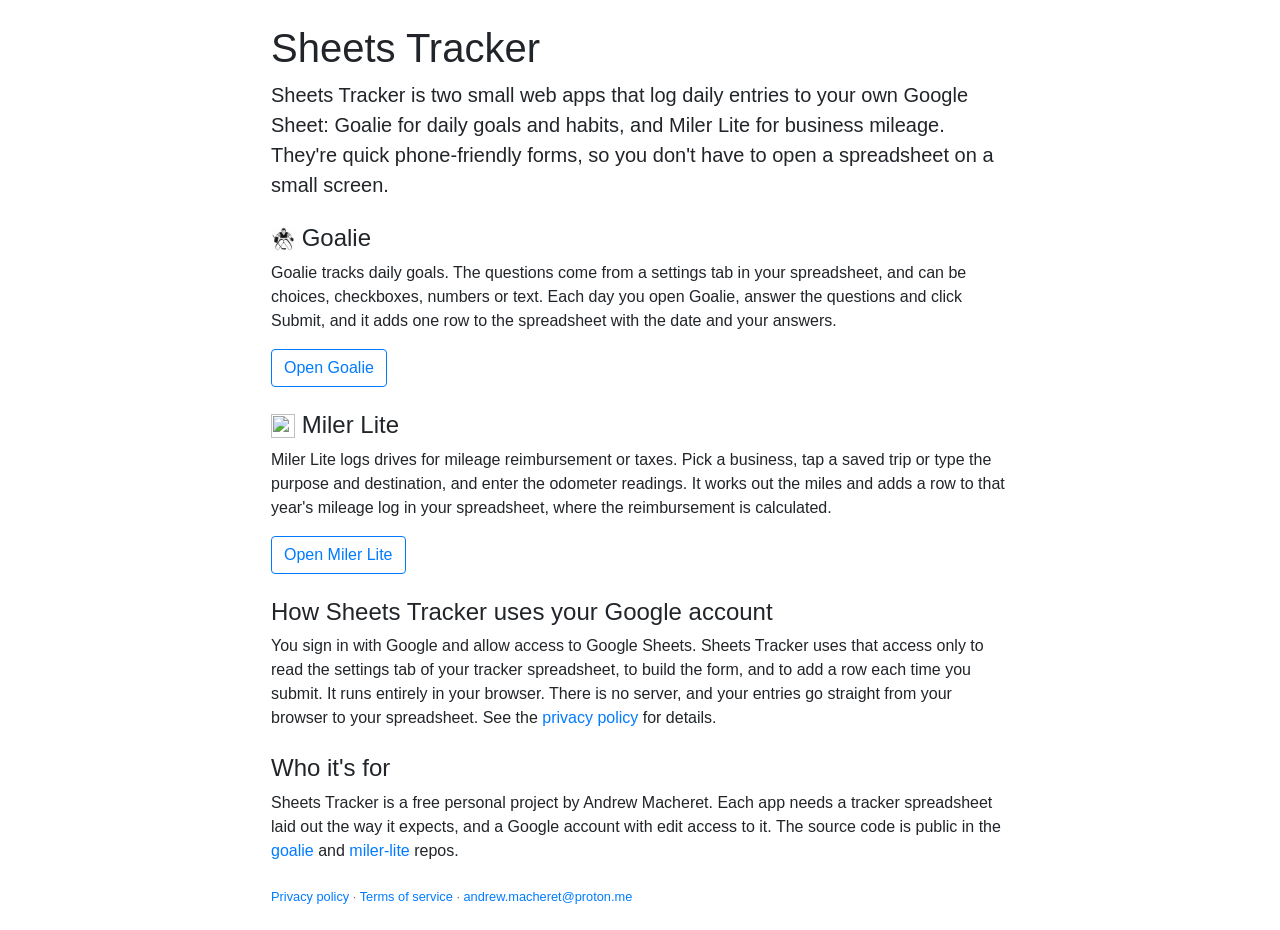
==== www/about.html @ dbc6e995 "Add a Sheets Tracker home page for Google's app review" ====
<!DOCTYPE html>
<html lang="en">
  <head>
    <title>Sheets Tracker - Goalie and Miler Lite</title>
    <meta charset="utf-8">
    <meta name="viewport" content="width=device-width, initial-scale=1, shrink-to-fit=no">
    <meta name="description" content="Sheets Tracker is two small web apps, Goalie and Miler Lite, that log daily goals and business mileage to your own Google Sheet.">
    <link rel="canonical" href="https://andrewmacheret.com/projects/goalie/about.html">
    <link rel="stylesheet"
      href="https://stackpath.bootstrapcdn.com/bootstrap/4.2.1/css/bootstrap.min.css"
      integrity="sha384-GJzZqFGwb1QTTN6wy59ffF1BuGJpLSa9DkKMp0DgiMDm4iYMj70gZWKYbI706tWS"
      crossorigin="anonymous">
  </head>
  <body>
    <main class="container my-4" style="max-width: 48rem;">
      <h1>Sheets Tracker</h1>

      <p class="lead">Sheets Tracker is two small web apps that log daily entries to your own Google Sheet: <strong>Goalie</strong> for daily goals and habits, and <strong>Miler Lite</strong> for business mileage. They're quick phone-friendly forms, so you don't have to open a spreadsheet on a small screen.</p>

      <h2 class="h4 mt-4">
        <img src="goalie.png" alt="" style="width: 1.5rem; height: 1.5rem; vertical-align: text-bottom;">
        Goalie
      </h2>
      <p>Goalie tracks daily goals. The questions come from a settings tab in your spreadsheet, and can be choices, checkboxes, numbers or text. Each day you open Goalie, answer the questions and click Submit, and it adds one row to the spreadsheet with the date and your answers.</p>
      <p><a href="https://andrewmacheret.com/projects/goalie" class="btn btn-outline-primary">Open Goalie</a></p>

      <h2 class="h4 mt-4">
        <img src="https://andrewmacheret.com/projects/miler-lite/beer.png" alt="" style="width: 1.5rem; height: 1.5rem; vertical-align: text-bottom;">
        Miler Lite
      </h2>
      <p>Miler Lite logs drives for mileage reimbursement or taxes. Pick a business, tap a saved trip or type the purpose and destination, and enter the odometer readings. It works out the miles and adds a row to that year's mileage log in your spreadsheet, where the reimbursement is calculated.</p>
      <p><a href="https://andrewmacheret.com/projects/miler-lite" class="btn btn-outline-primary">Open Miler Lite</a></p>

      <h2 class="h4 mt-4">How Sheets Tracker uses your Google account</h2>
      <p>You sign in with Google and allow access to Google Sheets. Sheets Tracker uses that access only to read the settings tab of your tracker spreadsheet, to build the form, and to add a row each time you submit. It runs entirely in your browser. There is no server, and your entries go straight from your browser to your spreadsheet. See the <a href="privacy.html">privacy policy</a> for details.</p>

      <h2 class="h4 mt-4">Who it's for</h2>
      <p>Sheets Tracker is a free personal project by Andrew Macheret. Each app needs a tracker spreadsheet laid out the way it expects, and a Google account with edit access to it. The source code is public in the <a href="https://github.com/andrewmacheret/goalie">goalie</a> and <a href="https://github.com/andrewmacheret/miler-lite">miler-lite</a> repos.</p>

      <p class="mt-4 text-muted small">
        <a href="privacy.html">Privacy policy</a> · <a href="terms.html">Terms of service</a> · <a href="mailto:andrew.macheret@proton.me">andrew.macheret@proton.me</a>
      </p>
    </main>
  </body>
</html>
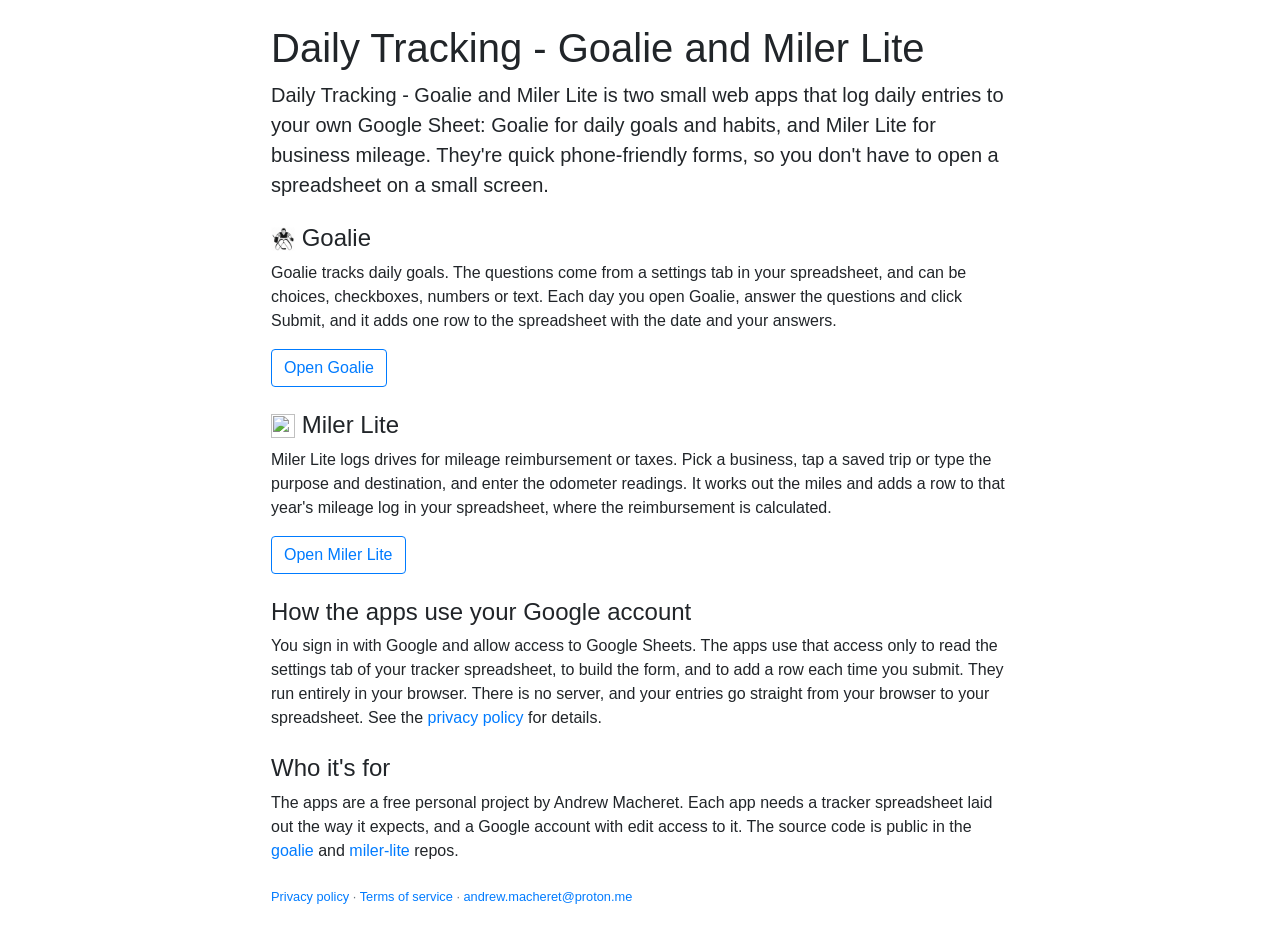
==== commit b50e5407: "Rename the Google app to Daily Tracking - Goalie and Miler Lite" ====
--- a/www/about.html
+++ b/www/about.html
@@ -1,10 +1,10 @@
 <!DOCTYPE html>
 <html lang="en">
   <head>
-    <title>Sheets Tracker - Goalie and Miler Lite</title>
+    <title>Daily Tracking - Goalie and Miler Lite</title>
     <meta charset="utf-8">
     <meta name="viewport" content="width=device-width, initial-scale=1, shrink-to-fit=no">
-    <meta name="description" content="Sheets Tracker is two small web apps, Goalie and Miler Lite, that log daily goals and business mileage to your own Google Sheet.">
+    <meta name="description" content="Daily Tracking - Goalie and Miler Lite is two small web apps that log daily goals and business mileage to your own Google Sheet.">
     <link rel="canonical" href="https://andrewmacheret.com/projects/goalie/about.html">
     <link rel="stylesheet"
       href="https://stackpath.bootstrapcdn.com/bootstrap/4.2.1/css/bootstrap.min.css"
@@ -13,9 +13,9 @@
   </head>
   <body>
     <main class="container my-4" style="max-width: 48rem;">
-      <h1>Sheets Tracker</h1>
+      <h1>Daily Tracking - Goalie and Miler Lite</h1>
 
-      <p class="lead">Sheets Tracker is two small web apps that log daily entries to your own Google Sheet: <strong>Goalie</strong> for daily goals and habits, and <strong>Miler Lite</strong> for business mileage. They're quick phone-friendly forms, so you don't have to open a spreadsheet on a small screen.</p>
+      <p class="lead">Daily Tracking - Goalie and Miler Lite is two small web apps that log daily entries to your own Google Sheet: <strong>Goalie</strong> for daily goals and habits, and <strong>Miler Lite</strong> for business mileage. They're quick phone-friendly forms, so you don't have to open a spreadsheet on a small screen.</p>
 
       <h2 class="h4 mt-4">
         <img src="goalie.png" alt="" style="width: 1.5rem; height: 1.5rem; vertical-align: text-bottom;">
@@ -31,11 +31,11 @@
       <p>Miler Lite logs drives for mileage reimbursement or taxes. Pick a business, tap a saved trip or type the purpose and destination, and enter the odometer readings. It works out the miles and adds a row to that year's mileage log in your spreadsheet, where the reimbursement is calculated.</p>
       <p><a href="https://andrewmacheret.com/projects/miler-lite" class="btn btn-outline-primary">Open Miler Lite</a></p>
 
-      <h2 class="h4 mt-4">How Sheets Tracker uses your Google account</h2>
-      <p>You sign in with Google and allow access to Google Sheets. Sheets Tracker uses that access only to read the settings tab of your tracker spreadsheet, to build the form, and to add a row each time you submit. It runs entirely in your browser. There is no server, and your entries go straight from your browser to your spreadsheet. See the <a href="privacy.html">privacy policy</a> for details.</p>
+      <h2 class="h4 mt-4">How the apps use your Google account</h2>
+      <p>You sign in with Google and allow access to Google Sheets. The apps use that access only to read the settings tab of your tracker spreadsheet, to build the form, and to add a row each time you submit. They run entirely in your browser. There is no server, and your entries go straight from your browser to your spreadsheet. See the <a href="privacy.html">privacy policy</a> for details.</p>
 
       <h2 class="h4 mt-4">Who it's for</h2>
-      <p>Sheets Tracker is a free personal project by Andrew Macheret. Each app needs a tracker spreadsheet laid out the way it expects, and a Google account with edit access to it. The source code is public in the <a href="https://github.com/andrewmacheret/goalie">goalie</a> and <a href="https://github.com/andrewmacheret/miler-lite">miler-lite</a> repos.</p>
+      <p>The apps are a free personal project by Andrew Macheret. Each app needs a tracker spreadsheet laid out the way it expects, and a Google account with edit access to it. The source code is public in the <a href="https://github.com/andrewmacheret/goalie">goalie</a> and <a href="https://github.com/andrewmacheret/miler-lite">miler-lite</a> repos.</p>
 
       <p class="mt-4 text-muted small">
         <a href="privacy.html">Privacy policy</a> · <a href="terms.html">Terms of service</a> · <a href="mailto:andrew.macheret@proton.me">andrew.macheret@proton.me</a>
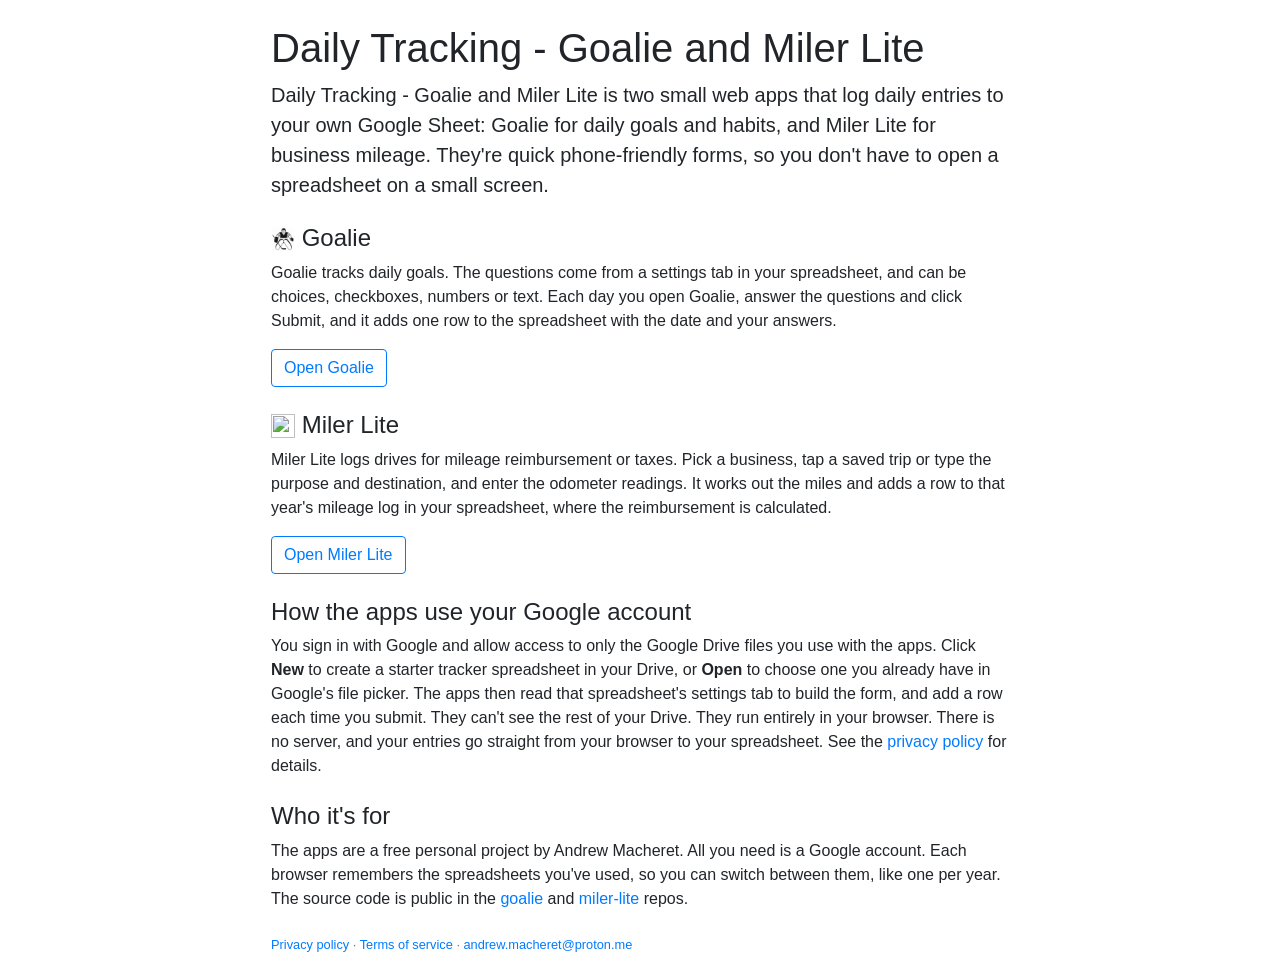
==== commit df818b1d: "Modernize" ====
--- a/www/about.html
+++ b/www/about.html
@@ -32,10 +32,10 @@
       <p><a href="https://andrewmacheret.com/projects/miler-lite" class="btn btn-outline-primary">Open Miler Lite</a></p>
 
       <h2 class="h4 mt-4">How the apps use your Google account</h2>
-      <p>You sign in with Google and allow access to Google Sheets. The apps use that access only to read the settings tab of your tracker spreadsheet, to build the form, and to add a row each time you submit. They run entirely in your browser. There is no server, and your entries go straight from your browser to your spreadsheet. See the <a href="privacy.html">privacy policy</a> for details.</p>
+      <p>You sign in with Google and allow access to only the Google Drive files you use with the apps. Click <strong>New</strong> to create a starter tracker spreadsheet in your Drive, or <strong>Open</strong> to choose one you already have in Google's file picker. The apps then read that spreadsheet's settings tab to build the form, and add a row each time you submit. They can't see the rest of your Drive. They run entirely in your browser. There is no server, and your entries go straight from your browser to your spreadsheet. See the <a href="privacy.html">privacy policy</a> for details.</p>
 
       <h2 class="h4 mt-4">Who it's for</h2>
-      <p>The apps are a free personal project by Andrew Macheret. Each app needs a tracker spreadsheet laid out the way it expects, and a Google account with edit access to it. The source code is public in the <a href="https://github.com/andrewmacheret/goalie">goalie</a> and <a href="https://github.com/andrewmacheret/miler-lite">miler-lite</a> repos.</p>
+      <p>The apps are a free personal project by Andrew Macheret. All you need is a Google account. Each browser remembers the spreadsheets you've used, so you can switch between them, like one per year. The source code is public in the <a href="https://github.com/andrewmacheret/goalie">goalie</a> and <a href="https://github.com/andrewmacheret/miler-lite">miler-lite</a> repos.</p>
 
       <p class="mt-4 text-muted small">
         <a href="privacy.html">Privacy policy</a> · <a href="terms.html">Terms of service</a> · <a href="mailto:andrew.macheret@proton.me">andrew.macheret@proton.me</a>
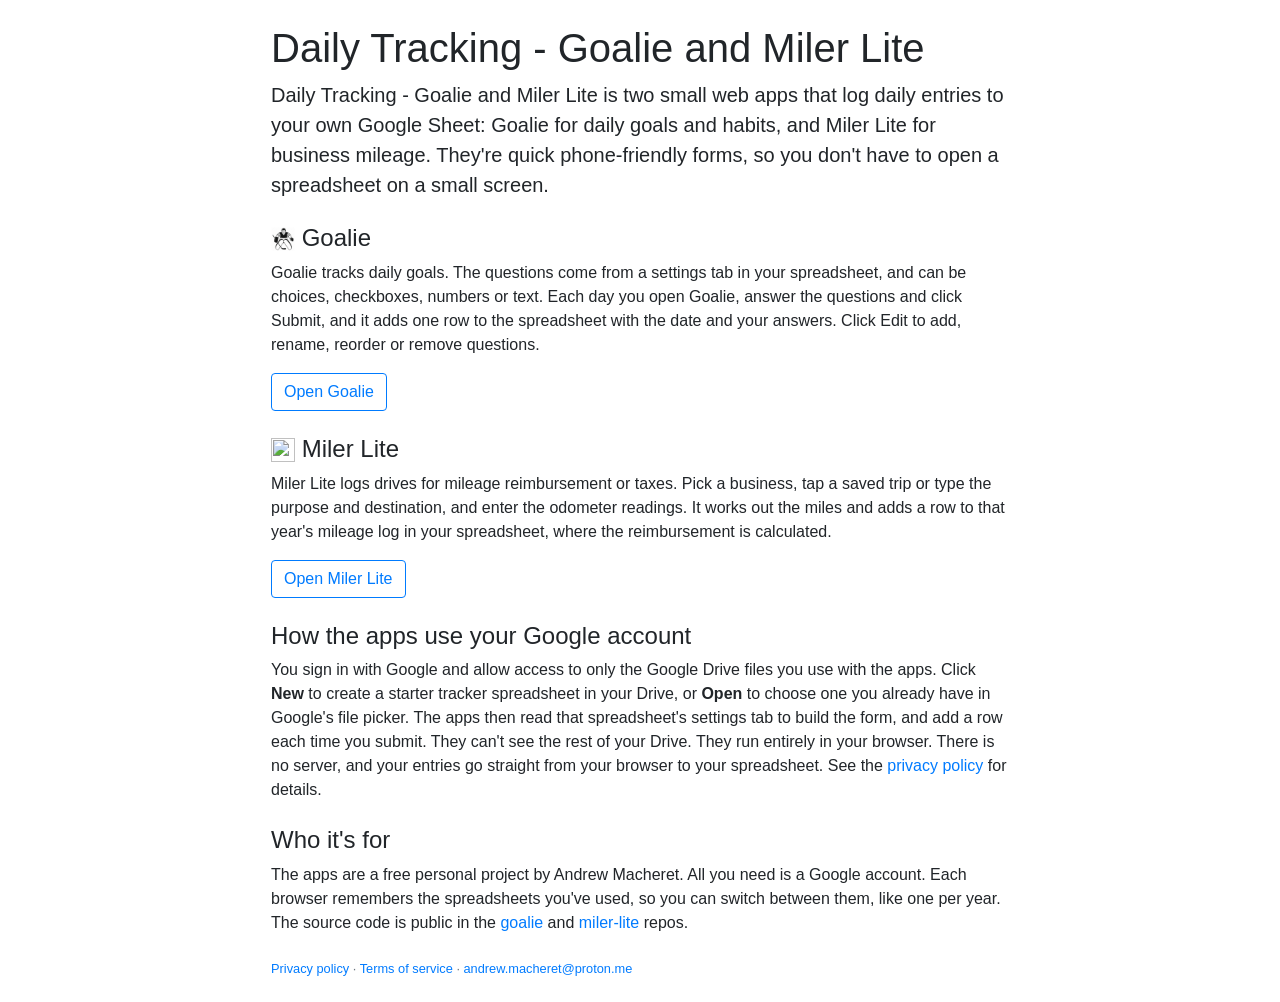
==== commit 1367e293: "Add an Edit button for questions, and count the first answer in Next row" ====
--- a/www/about.html
+++ b/www/about.html
@@ -21,7 +21,7 @@
         <img src="goalie.png" alt="" style="width: 1.5rem; height: 1.5rem; vertical-align: text-bottom;">
         Goalie
       </h2>
-      <p>Goalie tracks daily goals. The questions come from a settings tab in your spreadsheet, and can be choices, checkboxes, numbers or text. Each day you open Goalie, answer the questions and click Submit, and it adds one row to the spreadsheet with the date and your answers.</p>
+      <p>Goalie tracks daily goals. The questions come from a settings tab in your spreadsheet, and can be choices, checkboxes, numbers or text. Each day you open Goalie, answer the questions and click Submit, and it adds one row to the spreadsheet with the date and your answers. Click Edit to add, rename, reorder or remove questions.</p>
       <p><a href="https://andrewmacheret.com/projects/goalie" class="btn btn-outline-primary">Open Goalie</a></p>
 
       <h2 class="h4 mt-4">
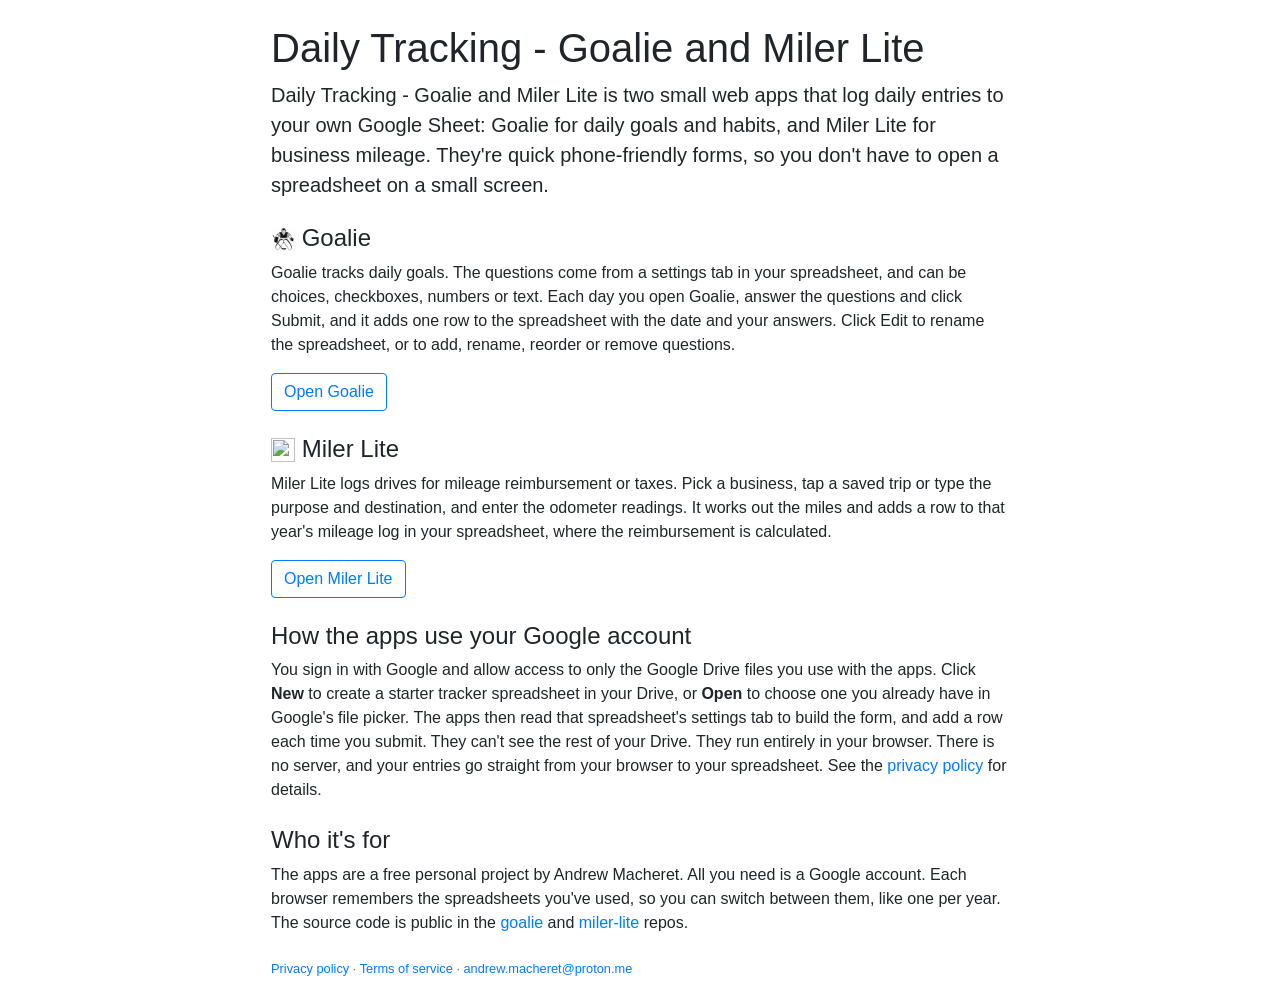
==== commit 337304eb: "Rename the spreadsheet in Edit, and load single-choice questions" ====
--- a/www/about.html
+++ b/www/about.html
@@ -21,7 +21,7 @@
         <img src="goalie.png" alt="" style="width: 1.5rem; height: 1.5rem; vertical-align: text-bottom;">
         Goalie
       </h2>
-      <p>Goalie tracks daily goals. The questions come from a settings tab in your spreadsheet, and can be choices, checkboxes, numbers or text. Each day you open Goalie, answer the questions and click Submit, and it adds one row to the spreadsheet with the date and your answers. Click Edit to add, rename, reorder or remove questions.</p>
+      <p>Goalie tracks daily goals. The questions come from a settings tab in your spreadsheet, and can be choices, checkboxes, numbers or text. Each day you open Goalie, answer the questions and click Submit, and it adds one row to the spreadsheet with the date and your answers. Click Edit to rename the spreadsheet, or to add, rename, reorder or remove questions.</p>
       <p><a href="https://andrewmacheret.com/projects/goalie" class="btn btn-outline-primary">Open Goalie</a></p>
 
       <h2 class="h4 mt-4">
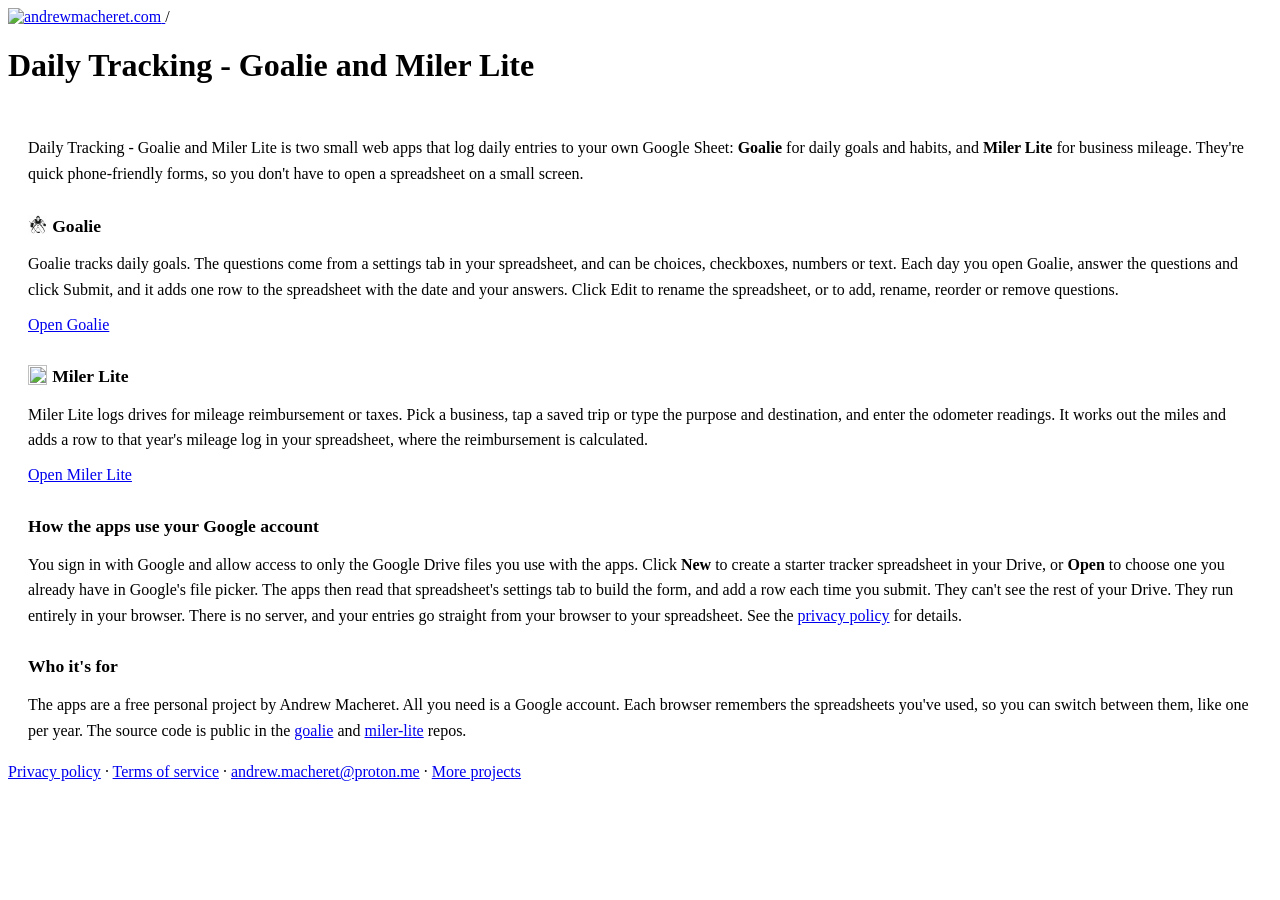
==== commit 07acf85f: "Restyle with the site's shared look, trash from Remove, and open Edit after New" ====
--- a/www/about.html
+++ b/www/about.html
@@ -1,45 +1,56 @@
 <!DOCTYPE html>
 <html lang="en">
   <head>
+    <meta charset="utf-8">
+    <meta name="color-scheme" content="light dark">
+    <meta name="viewport" content="width=device-width, initial-scale=1, viewport-fit=cover">
     <title>Daily Tracking - Goalie and Miler Lite</title>
-    <meta charset="utf-8">
-    <meta name="viewport" content="width=device-width, initial-scale=1, shrink-to-fit=no">
+    <script async src="https://andrewmacheret.com/analytics.js"></script>
     <meta name="description" content="Daily Tracking - Goalie and Miler Lite is two small web apps that log daily goals and business mileage to your own Google Sheet.">
     <link rel="canonical" href="https://andrewmacheret.com/projects/goalie/about.html">
-    <link rel="stylesheet"
-      href="https://stackpath.bootstrapcdn.com/bootstrap/4.2.1/css/bootstrap.min.css"
-      integrity="sha384-GJzZqFGwb1QTTN6wy59ffF1BuGJpLSa9DkKMp0DgiMDm4iYMj70gZWKYbI706tWS"
-      crossorigin="anonymous">
+    <link rel="icon" href="goalie.png">
+    <link rel="stylesheet" href="https://andrewmacheret.com/projects.css">
+    <link rel="stylesheet" href="index.css">
   </head>
   <body>
-    <main class="container my-4" style="max-width: 48rem;">
-      <h1>Daily Tracking - Goalie and Miler Lite</h1>
+    <main class="app doc">
+      <header class="header">
+        <div class="title-row">
+          <a class="home" href="https://andrewmacheret.com/">
+            <img src="https://andrewmacheret.com/favicon.svg" alt="andrewmacheret.com" width="20" height="20">
+          </a>
+          <span class="slash" aria-hidden="true">/</span>
+          <h1>Daily Tracking - Goalie and Miler Lite</h1>
+        </div>
+      </header>
 
-      <p class="lead">Daily Tracking - Goalie and Miler Lite is two small web apps that log daily entries to your own Google Sheet: <strong>Goalie</strong> for daily goals and habits, and <strong>Miler Lite</strong> for business mileage. They're quick phone-friendly forms, so you don't have to open a spreadsheet on a small screen.</p>
+      <article class="stage">
+        <p>Daily Tracking - Goalie and Miler Lite is two small web apps that log daily entries to your own Google Sheet: <strong>Goalie</strong> for daily goals and habits, and <strong>Miler Lite</strong> for business mileage. They're quick phone-friendly forms, so you don't have to open a spreadsheet on a small screen.</p>
 
-      <h2 class="h4 mt-4">
-        <img src="goalie.png" alt="" style="width: 1.5rem; height: 1.5rem; vertical-align: text-bottom;">
-        Goalie
-      </h2>
-      <p>Goalie tracks daily goals. The questions come from a settings tab in your spreadsheet, and can be choices, checkboxes, numbers or text. Each day you open Goalie, answer the questions and click Submit, and it adds one row to the spreadsheet with the date and your answers. Click Edit to rename the spreadsheet, or to add, rename, reorder or remove questions.</p>
-      <p><a href="https://andrewmacheret.com/projects/goalie" class="btn btn-outline-primary">Open Goalie</a></p>
+        <h2><img class="app-icon" src="goalie.png" alt="">Goalie</h2>
+        <p>Goalie tracks daily goals. The questions come from a settings tab in your spreadsheet, and can be choices, checkboxes, numbers or text. Each day you open Goalie, answer the questions and click Submit, and it adds one row to the spreadsheet with the date and your answers. Click Edit to rename the spreadsheet, or to add, rename, reorder or remove questions.</p>
+        <p><a href="https://andrewmacheret.com/projects/goalie/" class="control small">Open Goalie</a></p>
 
-      <h2 class="h4 mt-4">
-        <img src="https://andrewmacheret.com/projects/miler-lite/beer.png" alt="" style="width: 1.5rem; height: 1.5rem; vertical-align: text-bottom;">
-        Miler Lite
-      </h2>
-      <p>Miler Lite logs drives for mileage reimbursement or taxes. Pick a business, tap a saved trip or type the purpose and destination, and enter the odometer readings. It works out the miles and adds a row to that year's mileage log in your spreadsheet, where the reimbursement is calculated.</p>
-      <p><a href="https://andrewmacheret.com/projects/miler-lite" class="btn btn-outline-primary">Open Miler Lite</a></p>
+        <h2><img class="app-icon" src="https://andrewmacheret.com/projects/miler-lite/beer.png" alt="">Miler Lite</h2>
+        <p>Miler Lite logs drives for mileage reimbursement or taxes. Pick a business, tap a saved trip or type the purpose and destination, and enter the odometer readings. It works out the miles and adds a row to that year's mileage log in your spreadsheet, where the reimbursement is calculated.</p>
+        <p><a href="https://andrewmacheret.com/projects/miler-lite/" class="control small">Open Miler Lite</a></p>
 
-      <h2 class="h4 mt-4">How the apps use your Google account</h2>
-      <p>You sign in with Google and allow access to only the Google Drive files you use with the apps. Click <strong>New</strong> to create a starter tracker spreadsheet in your Drive, or <strong>Open</strong> to choose one you already have in Google's file picker. The apps then read that spreadsheet's settings tab to build the form, and add a row each time you submit. They can't see the rest of your Drive. They run entirely in your browser. There is no server, and your entries go straight from your browser to your spreadsheet. See the <a href="privacy.html">privacy policy</a> for details.</p>
+        <h2>How the apps use your Google account</h2>
+        <p>You sign in with Google and allow access to only the Google Drive files you use with the apps. Click <strong>New</strong> to create a starter tracker spreadsheet in your Drive, or <strong>Open</strong> to choose one you already have in Google's file picker. The apps then read that spreadsheet's settings tab to build the form, and add a row each time you submit. They can't see the rest of your Drive. They run entirely in your browser. There is no server, and your entries go straight from your browser to your spreadsheet. See the <a href="privacy.html">privacy policy</a> for details.</p>
 
-      <h2 class="h4 mt-4">Who it's for</h2>
-      <p>The apps are a free personal project by Andrew Macheret. All you need is a Google account. Each browser remembers the spreadsheets you've used, so you can switch between them, like one per year. The source code is public in the <a href="https://github.com/andrewmacheret/goalie">goalie</a> and <a href="https://github.com/andrewmacheret/miler-lite">miler-lite</a> repos.</p>
+        <h2>Who it's for</h2>
+        <p>The apps are a free personal project by Andrew Macheret. All you need is a Google account. Each browser remembers the spreadsheets you've used, so you can switch between them, like one per year. The source code is public in the <a href="https://github.com/andrewmacheret/goalie">goalie</a> and <a href="https://github.com/andrewmacheret/miler-lite">miler-lite</a> repos.</p>
+      </article>
 
-      <p class="mt-4 text-muted small">
-        <a href="privacy.html">Privacy policy</a> · <a href="terms.html">Terms of service</a> · <a href="mailto:andrew.macheret@proton.me">andrew.macheret@proton.me</a>
-      </p>
+      <footer class="footer">
+        <a href="privacy.html">Privacy policy</a>
+        <span aria-hidden="true">&middot;</span>
+        <a href="terms.html">Terms of service</a>
+        <span aria-hidden="true">&middot;</span>
+        <a href="mailto:andrew.macheret@proton.me">andrew.macheret@proton.me</a>
+        <span aria-hidden="true">&middot;</span>
+        <a href="https://andrewmacheret.com/">More projects</a>
+      </footer>
     </main>
   </body>
 </html>
--- a/www/index.css
+++ b/www/index.css
@@ -0,0 +1,363 @@
+/* Colors, cards, buttons and the footer come from https://andrewmacheret.com/projects.css */
+
+[hidden] {
+  display: none !important;
+}
+
+.app-icon {
+  width: 1.1em;
+  height: 1.1em;
+  margin-right: 0.3rem;
+  vertical-align: -0.15em;
+}
+
+/* the icons are black, so flip them to white on the dark background */
+@media (prefers-color-scheme: dark) {
+  .app-icon {
+    filter: invert(1);
+  }
+}
+
+/* sign in, sign out and the link to the spreadsheet */
+
+.account {
+  display: flex;
+  align-items: center;
+  gap: 0.5rem;
+}
+
+.control.round {
+  width: 2.4rem;
+  height: 2.4rem;
+}
+
+.control.round img {
+  width: 1.3rem;
+  height: 1.3rem;
+}
+
+.control.danger,
+.control.danger:hover:not(:disabled) {
+  border-color: var(--bad-border);
+  color: var(--bad);
+}
+
+/* the spreadsheet menu and its buttons */
+
+.toolbar {
+  display: flex;
+  flex-wrap: wrap;
+  align-items: center;
+  gap: 0.5rem;
+  margin-top: 1.5rem;
+}
+
+.toolbar .select {
+  flex: 1 1 12rem;
+  min-width: 0;
+}
+
+.toolbar-buttons {
+  display: flex;
+  gap: 0.5rem;
+}
+
+/* the buttons that need sign-in. The script hides them as a group */
+#sheet-buttons {
+  display: contents;
+}
+
+.header {
+  flex-wrap: nowrap;
+  align-items: flex-start;
+}
+
+/* status messages */
+
+.message {
+  margin-top: 1rem;
+  padding: 0.75rem 1rem;
+  border: 1px solid var(--control-border);
+  border-radius: 14px;
+  background: var(--control);
+  color: var(--text);
+  font-size: 0.95rem;
+  line-height: 1.45;
+  overflow-wrap: anywhere;
+}
+
+.message:empty {
+  display: none;
+}
+
+.message.success {
+  border-color: var(--good-border);
+  background: var(--good-bg);
+  color: var(--good);
+}
+
+.message.warning {
+  border-color: var(--warn-border);
+  background: var(--warn-bg);
+  color: var(--warn);
+}
+
+.message.danger {
+  border-color: var(--bad-border);
+  background: var(--bad-bg);
+  color: var(--bad);
+}
+
+.message a:link,
+.message a:visited {
+  color: inherit;
+  font-weight: 600;
+  text-decoration: underline;
+}
+
+.message .control {
+  margin-left: 0.5rem;
+}
+
+/* the form and the editor */
+
+.stage {
+  padding: 1.25rem;
+}
+
+.field {
+  min-width: 0;
+  margin: 0 0 1.25rem;
+  padding: 0;
+  border: 0;
+}
+
+.field legend,
+.field-label {
+  display: block;
+  margin-bottom: 0.5rem;
+  padding: 0;
+  color: var(--bright);
+  font-size: 0.95rem;
+  font-weight: 650;
+}
+
+input[type='text'],
+input[type='number'],
+input[type='date'],
+textarea {
+  box-sizing: border-box;
+  display: block;
+  width: 100%;
+  padding: 0.7rem 1rem;
+  border: 1px solid var(--control-border);
+  border-radius: 14px;
+  background: var(--control);
+  color: var(--bright);
+  font: inherit;
+  /* 16px or more so phones don't zoom in on focus */
+  font-size: 1.05rem;
+}
+
+input[readonly] {
+  color: var(--muted);
+}
+
+input::placeholder,
+textarea::placeholder {
+  color: var(--muted);
+}
+
+.is-invalid {
+  border-color: var(--bad) !important;
+  border-radius: 14px;
+  box-shadow: 0 0 0 3px var(--bad-bg);
+}
+
+/* pick-one and pick-any buttons. The input is hidden and the pill shows its state */
+
+.choices {
+  display: flex;
+  flex-wrap: wrap;
+  gap: 0.5rem;
+}
+
+.choice {
+  position: relative;
+}
+
+.choice input {
+  position: absolute;
+  width: 1px;
+  height: 1px;
+  opacity: 0;
+  pointer-events: none;
+}
+
+.choice:has(input:checked),
+.choice:has(input:checked):hover {
+  border-color: transparent;
+  background: var(--gradient);
+  box-shadow: var(--gradient-shadow);
+  color: var(--on-gradient);
+}
+
+.choice:has(input:focus-visible) {
+  outline: 2px solid var(--focus);
+  outline-offset: 3px;
+}
+
+/* the choice's font color from the spreadsheet */
+.dot {
+  width: 0.65rem;
+  height: 0.65rem;
+  border-radius: 50%;
+  box-shadow: 0 0 0 2px light-dark(rgb(255 255 255 / 0.8), rgb(255 255 255 / 0.25));
+}
+
+.submit {
+  width: 100%;
+  font-size: 1.1rem;
+}
+
+/* the editor */
+
+.question {
+  margin-bottom: 0.75rem;
+  padding: 0.75rem;
+  border: 1px solid var(--glass-border);
+  border-radius: 16px;
+  background: var(--control);
+}
+
+.question-row {
+  display: flex;
+  align-items: center;
+  gap: 0.5rem;
+}
+
+.question-row .q-name {
+  flex: 1;
+  min-width: 0;
+}
+
+.question .q-choices {
+  margin-top: 0.5rem;
+  resize: vertical;
+}
+
+.drag-handle {
+  padding: 0 0.25rem;
+  color: var(--muted);
+  font-size: 1.25rem;
+  cursor: grab;
+  user-select: none;
+  touch-action: none;
+}
+
+.add-question {
+  width: 100%;
+  margin-bottom: 1.25rem;
+}
+
+.editor-actions {
+  display: flex;
+  gap: 0.5rem;
+}
+
+.editor-actions .primary {
+  flex: 1;
+}
+
+/* the Remove question */
+
+dialog {
+  box-sizing: border-box;
+  width: min(28rem, calc(100% - 2rem));
+  padding: 1.25rem;
+  border: 1px solid var(--glass-border);
+  border-radius: 20px;
+  background: var(--surface);
+  box-shadow: var(--shadow);
+  color: var(--text);
+}
+
+dialog::backdrop {
+  background: rgb(11 13 12 / 0.45);
+}
+
+dialog h2 {
+  color: var(--bright);
+  font-size: 1.1rem;
+  overflow-wrap: anywhere;
+}
+
+dialog p {
+  margin-top: 0.6rem;
+  line-height: 1.5;
+}
+
+.dialog-actions {
+  display: flex;
+  flex-wrap: wrap;
+  justify-content: flex-end;
+  gap: 0.5rem;
+  margin-top: 1.25rem;
+}
+
+/* About, Privacy and Terms */
+
+.doc .stage h2 {
+  margin-top: 1.75rem;
+  color: var(--bright);
+  font-size: 1.1rem;
+}
+
+.doc .stage h2:first-child {
+  margin-top: 0;
+}
+
+.doc .stage p,
+.doc .stage ul {
+  margin: 0.6rem 0 0;
+  line-height: 1.6;
+}
+
+.doc .stage li + li {
+  margin-top: 0.3rem;
+}
+
+.doc .stage .control {
+  margin-top: 0.25rem;
+}
+
+@media (max-width: 640px) {
+  .stage {
+    padding: 1rem;
+  }
+
+  .toolbar .select {
+    flex-basis: 100%;
+  }
+
+  .toolbar-buttons {
+    flex: 1 1 100%;
+  }
+
+  .toolbar-buttons .control {
+    flex: 1;
+    padding-inline: 0.5rem;
+  }
+
+  .question-row {
+    flex-wrap: wrap;
+  }
+
+  .question-row .q-name {
+    flex-basis: calc(100% - 2.5rem);
+  }
+
+  .question-row .q-type {
+    flex: 1;
+  }
+}
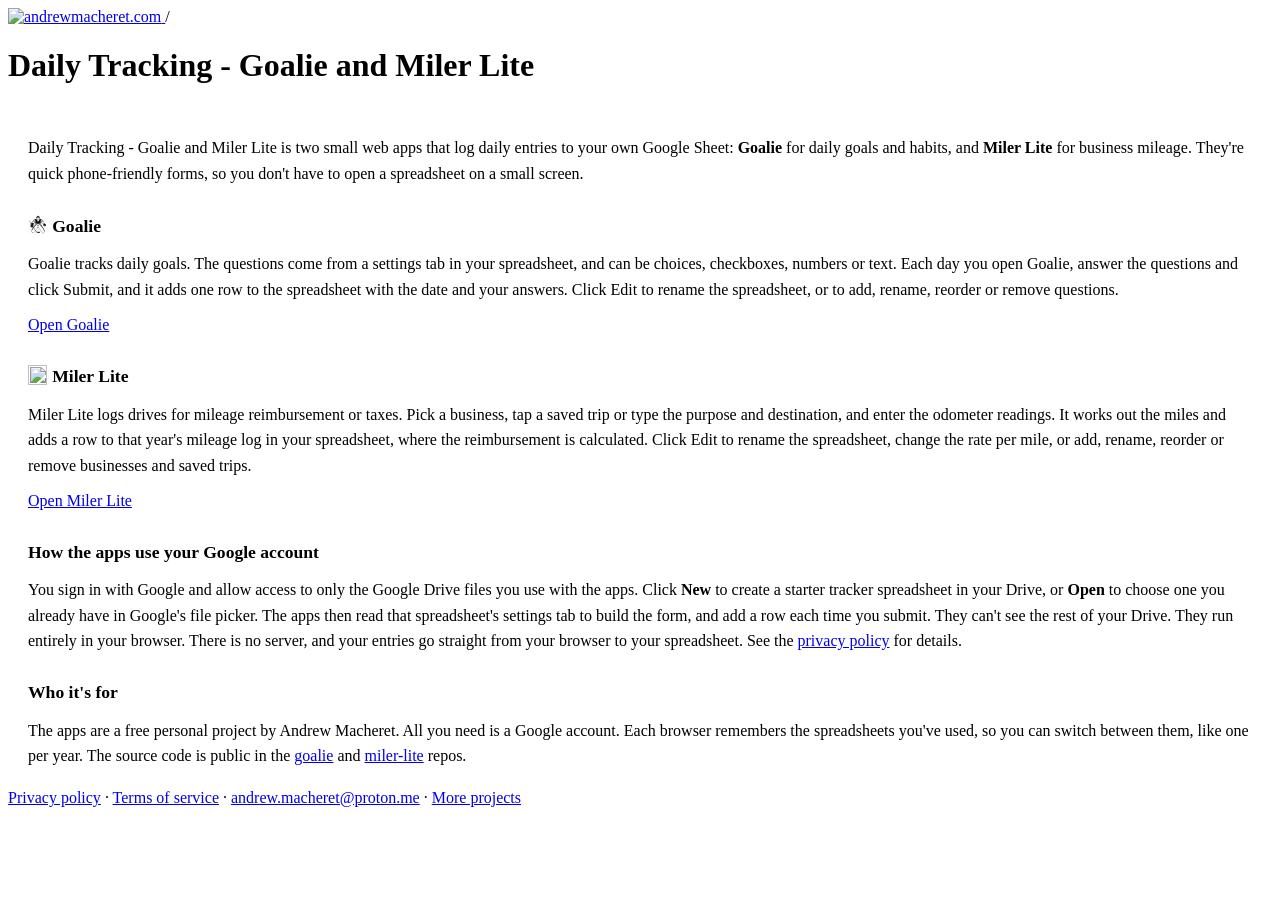
==== commit 0af0f057: "Hide the editor when switching spreadsheets, and describe Miler Lite's Edit" ====
--- a/www/about.html
+++ b/www/about.html
@@ -32,7 +32,7 @@
         <p><a href="https://andrewmacheret.com/projects/goalie/" class="control small">Open Goalie</a></p>
 
         <h2><img class="app-icon" src="https://andrewmacheret.com/projects/miler-lite/beer.png" alt="">Miler Lite</h2>
-        <p>Miler Lite logs drives for mileage reimbursement or taxes. Pick a business, tap a saved trip or type the purpose and destination, and enter the odometer readings. It works out the miles and adds a row to that year's mileage log in your spreadsheet, where the reimbursement is calculated.</p>
+        <p>Miler Lite logs drives for mileage reimbursement or taxes. Pick a business, tap a saved trip or type the purpose and destination, and enter the odometer readings. It works out the miles and adds a row to that year's mileage log in your spreadsheet, where the reimbursement is calculated. Click Edit to rename the spreadsheet, change the rate per mile, or add, rename, reorder or remove businesses and saved trips.</p>
         <p><a href="https://andrewmacheret.com/projects/miler-lite/" class="control small">Open Miler Lite</a></p>
 
         <h2>How the apps use your Google account</h2>
--- a/www/index.css
+++ b/www/index.css
@@ -246,13 +246,31 @@
   resize: vertical;
 }
 
+/* touch-action: none stops a drag on the handle from scrolling the page */
 .drag-handle {
-  padding: 0 0.25rem;
+  padding: 0.25rem 0.4rem;
+  border: 0;
+  border-radius: 8px;
+  background: none;
   color: var(--muted);
+  font-family: inherit;
   font-size: 1.25rem;
   cursor: grab;
   user-select: none;
+  -webkit-user-select: none;
   touch-action: none;
+}
+
+.dragging {
+  position: relative;
+  z-index: 1;
+  box-shadow: var(--shadow);
+  opacity: 0.9;
+}
+
+.dragging .drag-handle {
+  color: var(--accent);
+  cursor: grabbing;
 }
 
 .add-question {
